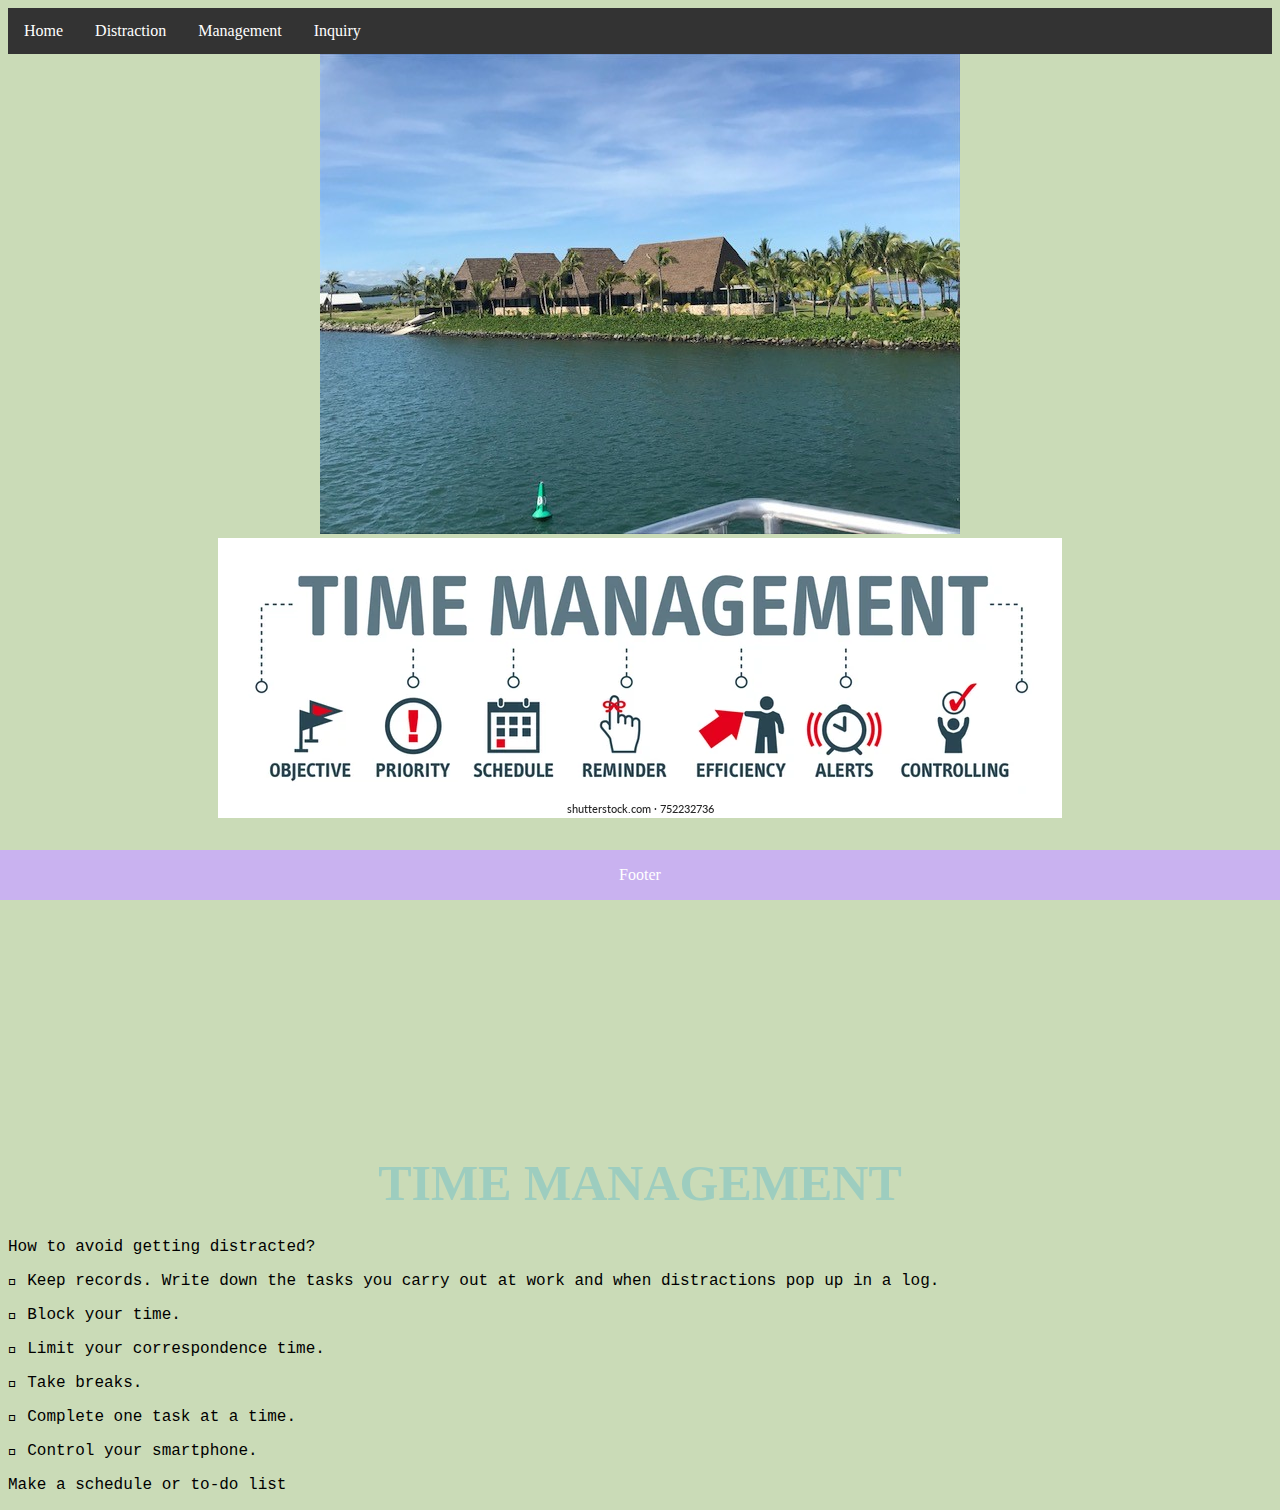
==== Time_management/index.html @ 4e2f4691 "Update index.html" ====
<!DOCTYPE html>
<html lang="en">
<head>
    <meta charset="UTF-8">
    <meta name="viewport" content="width=device-width, initial-scale=1.0">
    <title>Time Management</title>
    <link rel="stylesheet" href="style.css">
</head>
<body>
    <ul>
        <li><a href="index.html">Home</a></li>
        <li><a href="distraction.html">Distraction</a></li>
        <li><a href="management.html">Management</a></li>
        <li><a href="inquiry.html">Inquiry</a></li>
    </ul>
<center><img src="Images/Home/den1_tnf.jpg" alt="Girl in a jacket" style="width:640px;height:480px;"></center>
    <center><img src="Images/New/banner-time-management.webp" alt="Girl in a jacket" style="width:844px;height:280px;"></center>
    <div class="hero-image">
        <div class="hero-text">
            <h1 style="font-size:50px">TIME MANAGEMENT</h1>   
        </div>
    </div> 

    <section class="three column">
        <!-- Section content -->
    </section> 

    <p class="p2">How to avoid getting distracted?</p>
    <p class="p2"> Keep records. Write down the tasks you carry out at work and when distractions pop up in a log.</p>
    <p class="p2"> Block your time.</p>
    <p class="p2"> Limit your correspondence time.</p>
    <p class="p2"> Take breaks.</p>
    <p class="p2"> Complete one task at a time.</p>
    <p class="p2"> Control your smartphone.</p>
    <p class="p2">Make a schedule or to-do list</p>
    
    <div class="footer">
        <p>Footer</p>
    </div>
</body>
</html>
---- Time_management/style.css ----
ul {
  list-style-type: none;
  margin: 0;
  padding: 0;
  overflow: hidden;
  background-color: #333;
}

li {
  float: left;
}

li a {
  display: block;
  color: white;
  text-align: center;
  padding: 14px 16px;
  text-decoration: none;
}

li a:hover:not(.active) {
  background-color: #111;
}

.active {
  background-color: #04AA6D;
}

h1 { 
    color: #9dcdbf;
    text-align: center;     
}

.hero-image {
    background-image: url(https://github.com/black-swan13/Time-Management/blob/main/Time_management/Images/Managing_Time/luis-villasmil-mlVbMbxfWI4-unsplash.jpg);
    height: 400px;
    background-position: center;
    background-repeat: no-repeat;
    background-size: cover;
    position: relative;
}

.hero-text {
    text-align: center;
    position: absolute;
    top: 90%;
    left: 50%;
    transform: translate(-50%, -50%);
    color: black;
    font-size: 2rem;
}

body {
    background-color: #cadbb7;
}

.p2 {
    font-family: 'Courier New', Courier, monospace;
}

.footer {
    position: fixed;
    left: 0;
    bottom: 0;
    width: 100%;
    background-color: rgb(201, 178, 240);
    color: white;
    text-align: center;
}
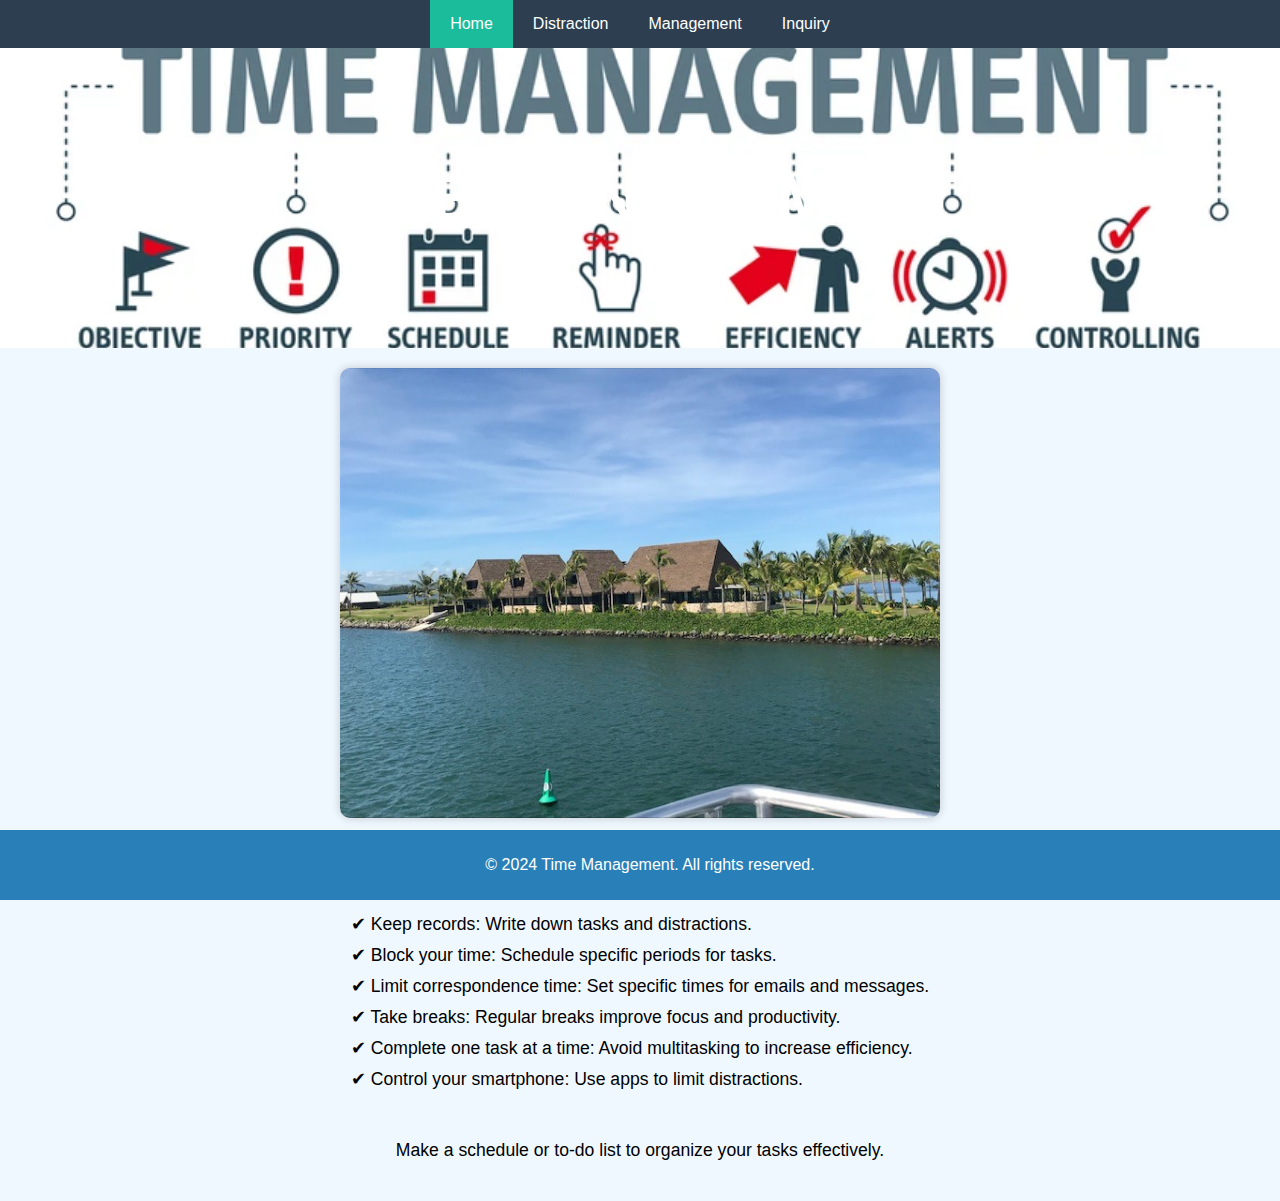
==== commit 5324518f: "Update index.html" ====
--- a/Time_management/index.html
+++ b/Time_management/index.html
@@ -7,35 +7,40 @@
     <link rel="stylesheet" href="style.css">
 </head>
 <body>
-    <ul>
-        <li><a href="index.html">Home</a></li>
-        <li><a href="distraction.html">Distraction</a></li>
-        <li><a href="management.html">Management</a></li>
-        <li><a href="inquiry.html">Inquiry</a></li>
-    </ul>
-<center><img src="Images/Home/den1_tnf.jpg" alt="Girl in a jacket" style="width:640px;height:480px;"></center>
-    <center><img src="Images/New/banner-time-management.webp" alt="Girl in a jacket" style="width:844px;height:280px;"></center>
-    <div class="hero-image">
-        <div class="hero-text">
-            <h1 style="font-size:50px">TIME MANAGEMENT</h1>   
+    <header>
+        <ul>
+            <li><a href="index.html" class="active">Home</a></li>
+            <li><a href="distraction.html">Distraction</a></li>
+            <li><a href="management.html">Management</a></li>
+            <li><a href="inquiry.html">Inquiry</a></li>
+        </ul>
+        <div class="hero-image">
+            <div class="hero-text">
+                <h1>TIME MANAGEMENT</h1>   
+            </div>
         </div>
-    </div> 
+    </header>
 
-    <section class="three column">
-        <!-- Section content -->
-    </section> 
+    <main>
+        <section class="main-content">
+            <img src="Images/Home/den1_tnf.jpg" alt="Motivational Image" class="main-img">
+            <p class="intro-text">Effective time management is crucial for productivity and success. Here are some tips to help you stay on track:</p>
+            
+            <ul class="tips">
+                <li>✔ Keep records: Write down tasks and distractions.</li>
+                <li>✔ Block your time: Schedule specific periods for tasks.</li>
+                <li>✔ Limit correspondence time: Set specific times for emails and messages.</li>
+                <li>✔ Take breaks: Regular breaks improve focus and productivity.</li>
+                <li>✔ Complete one task at a time: Avoid multitasking to increase efficiency.</li>
+                <li>✔ Control your smartphone: Use apps to limit distractions.</li>
+            </ul>
 
-    <p class="p2">How to avoid getting distracted?</p>
-    <p class="p2"> Keep records. Write down the tasks you carry out at work and when distractions pop up in a log.</p>
-    <p class="p2"> Block your time.</p>
-    <p class="p2"> Limit your correspondence time.</p>
-    <p class="p2"> Take breaks.</p>
-    <p class="p2"> Complete one task at a time.</p>
-    <p class="p2"> Control your smartphone.</p>
-    <p class="p2">Make a schedule or to-do list</p>
-    
-    <div class="footer">
-        <p>Footer</p>
-    </div>
+            <p class="todo-text">Make a schedule or to-do list to organize your tasks effectively.</p>
+        </section>
+    </main>
+
+    <footer class="footer">
+        <p>© 2024 Time Management. All rights reserved.</p>
+    </footer>
 </body>
 </html>
--- a/Time_management/style.css
+++ b/Time_management/style.css
@@ -1,69 +1,113 @@
-ul {
-  list-style-type: none;
-  margin: 0;
-  padding: 0;
-  overflow: hidden;
-  background-color: #333;
+/* General Body Styles */
+body {
+    background-color: #f0f8ff;
+    font-family: Arial, sans-serif;
+    margin: 0;
+    padding: 0;
 }
 
-li {
-  float: left;
+/* Header Navigation */
+header ul {
+    list-style-type: none;
+    margin: 0;
+    padding: 0;
+    overflow: hidden;
+    background-color: #2c3e50;
+    display: flex;
+    justify-content: center;
 }
 
-li a {
-  display: block;
-  color: white;
-  text-align: center;
-  padding: 14px 16px;
-  text-decoration: none;
+header li {
+    float: left;
 }
 
-li a:hover:not(.active) {
-  background-color: #111;
+header li a {
+    display: block;
+    color: white;
+    text-align: center;
+    padding: 15px 20px;
+    text-decoration: none;
+    transition: background-color 0.3s;
 }
 
-.active {
-  background-color: #04AA6D;
+header li a:hover {
+    background-color: #34495e;
 }
 
-h1 { 
-    color: #9dcdbf;
-    text-align: center;     
+header .active {
+    background-color: #1abc9c;
 }
 
+/* Hero Image */
 .hero-image {
-    background-image: url(https://github.com/black-swan13/Time-Management/blob/main/Time_management/Images/Managing_Time/luis-villasmil-mlVbMbxfWI4-unsplash.jpg);
-    height: 400px;
+    background-image: url("Images/New/banner-time-management.webp");
     background-position: center;
     background-repeat: no-repeat;
     background-size: cover;
+    height: 300px;
     position: relative;
+    text-align: center;
+    color: white;
 }
 
 .hero-text {
-    text-align: center;
     position: absolute;
-    top: 90%;
+    top: 50%;
     left: 50%;
     transform: translate(-50%, -50%);
-    color: black;
-    font-size: 2rem;
 }
 
-body {
-    background-color: #cadbb7;
+.hero-text h1 {
+    font-size: 4rem;
+    margin: 0;
+    padding: 0;
 }
 
-.p2 {
-    font-family: 'Courier New', Courier, monospace;
+/* Main Content */
+.main-content {
+    padding: 20px;
+    text-align: center;
 }
 
+.main-img {
+    width: 80%;
+    max-width: 600px;
+    height: auto;
+    border-radius: 10px;
+    box-shadow: 0px 0px 10px rgba(0,0,0,0.2);
+}
+
+.intro-text {
+    font-size: 1.2rem;
+    margin: 20px 0;
+}
+
+.tips {
+    list-style-type: none;
+    padding: 0;
+    font-size: 1.1rem;
+    text-align: left;
+    margin: 20px auto;
+    display: inline-block;
+}
+
+.tips li {
+    margin: 10px 0;
+}
+
+.todo-text {
+    font-size: 1.1rem;
+    margin: 20px 0;
+}
+
+/* Footer */
 .footer {
     position: fixed;
     left: 0;
     bottom: 0;
     width: 100%;
-    background-color: rgb(201, 178, 240);
+    background-color: #2980b9;
     color: white;
     text-align: center;
+    padding: 10px;
 }
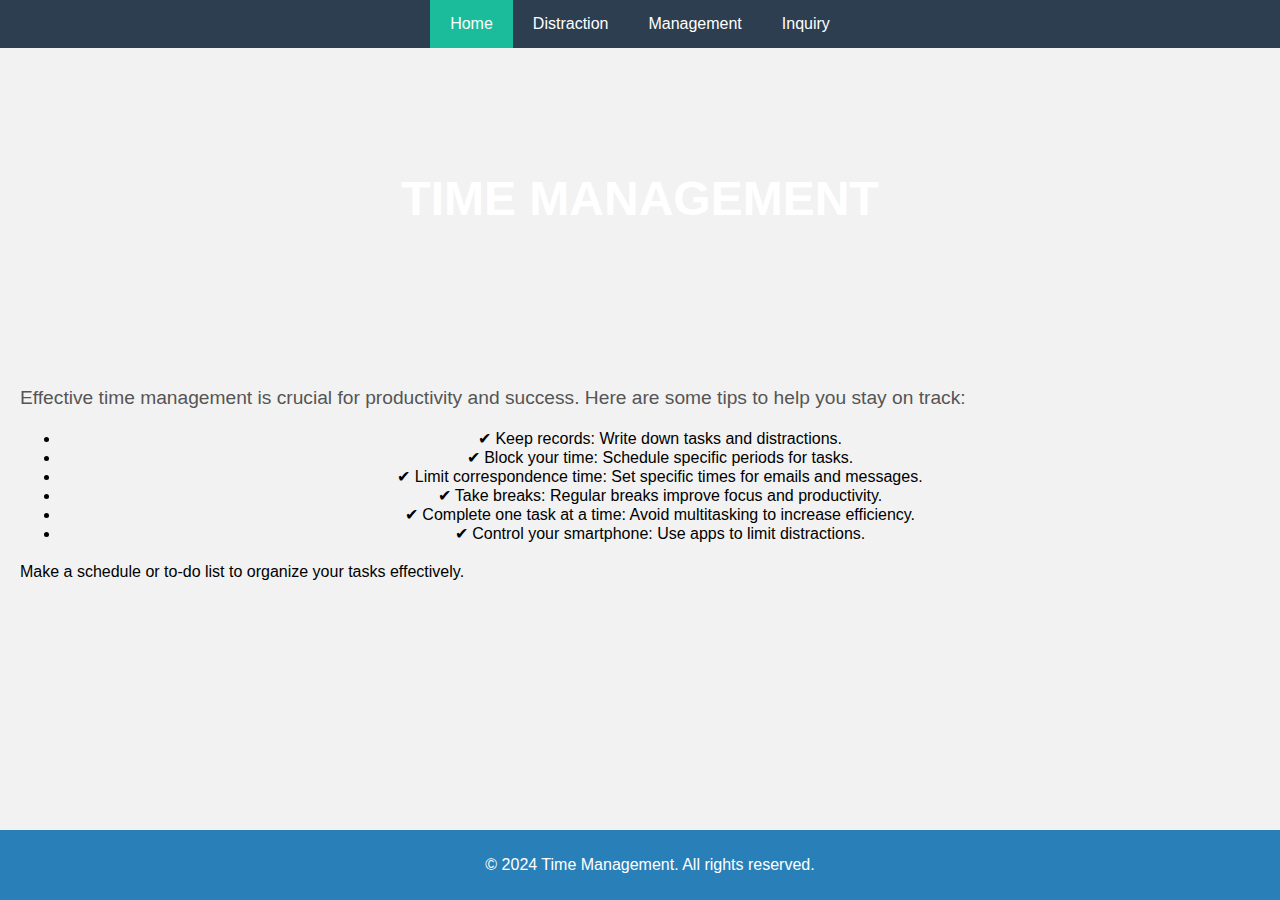
==== commit 6b9041d7: "Update index.html" ====
--- a/Time_management/index.html
+++ b/Time_management/index.html
@@ -23,16 +23,15 @@
 
     <main>
         <section class="main-content">
-            <img src="Images/Home/den1_tnf.jpg" alt="Motivational Image" class="main-img">
             <p class="intro-text">Effective time management is crucial for productivity and success. Here are some tips to help you stay on track:</p>
             
             <ul class="tips">
-                <li>✔ Keep records: Write down tasks and distractions.</li>
+               <center> <li>✔ Keep records: Write down tasks and distractions.</li>
                 <li>✔ Block your time: Schedule specific periods for tasks.</li>
                 <li>✔ Limit correspondence time: Set specific times for emails and messages.</li>
                 <li>✔ Take breaks: Regular breaks improve focus and productivity.</li>
                 <li>✔ Complete one task at a time: Avoid multitasking to increase efficiency.</li>
-                <li>✔ Control your smartphone: Use apps to limit distractions.</li>
+                <li>✔ Control your smartphone: Use apps to limit distractions.</li> </center>
             </ul>
 
             <p class="todo-text">Make a schedule or to-do list to organize your tasks effectively.</p>
--- a/Time_management/style.css
+++ b/Time_management/style.css
@@ -1,6 +1,6 @@
 /* General Body Styles */
 body {
-    background-color: #f0f8ff;
+    background-color: #f2f2f2;
     font-family: Arial, sans-serif;
     margin: 0;
     padding: 0;
@@ -40,7 +40,7 @@
 
 /* Hero Image */
 .hero-image {
-    background-image: url("Images/New/banner-time-management.webp");
+    background-image: url("Images/New/banner-management.jpg");
     background-position: center;
     background-repeat: no-repeat;
     background-size: cover;
@@ -58,46 +58,52 @@
 }
 
 .hero-text h1 {
-    font-size: 4rem;
+    font-size: 3rem;
     margin: 0;
-    padding: 0;
 }
 
 /* Main Content */
-.main-content {
+main {
     padding: 20px;
-    text-align: center;
 }
 
-.main-img {
-    width: 80%;
-    max-width: 600px;
-    height: auto;
-    border-radius: 10px;
-    box-shadow: 0px 0px 10px rgba(0,0,0,0.2);
+.content {
+    max-width: 800px;
+    margin: 0 auto;
+}
+
+.content h2 {
+    font-size: 2.5rem;
+    margin-bottom: 20px;
+    color: #333;
 }
 
 .intro-text {
     font-size: 1.2rem;
+    margin-bottom: 20px;
+    color: #555;
+}
+
+.tips {
     margin: 20px 0;
 }
 
-.tips {
-    list-style-type: none;
-    padding: 0;
-    font-size: 1.1rem;
-    text-align: left;
-    margin: 20px auto;
-    display: inline-block;
+.tip {
+    background-color: #ffffff;
+    border: 1px solid #ddd;
+    border-radius: 8px;
+    margin-bottom: 15px;
+    padding: 15px;
 }
 
-.tips li {
-    margin: 10px 0;
+.tip h3 {
+    font-size: 1.5rem;
+    color: #1abc9c;
 }
 
-.todo-text {
+.tip p {
     font-size: 1.1rem;
-    margin: 20px 0;
+    color: #666;
 }
 
 /* Footer */
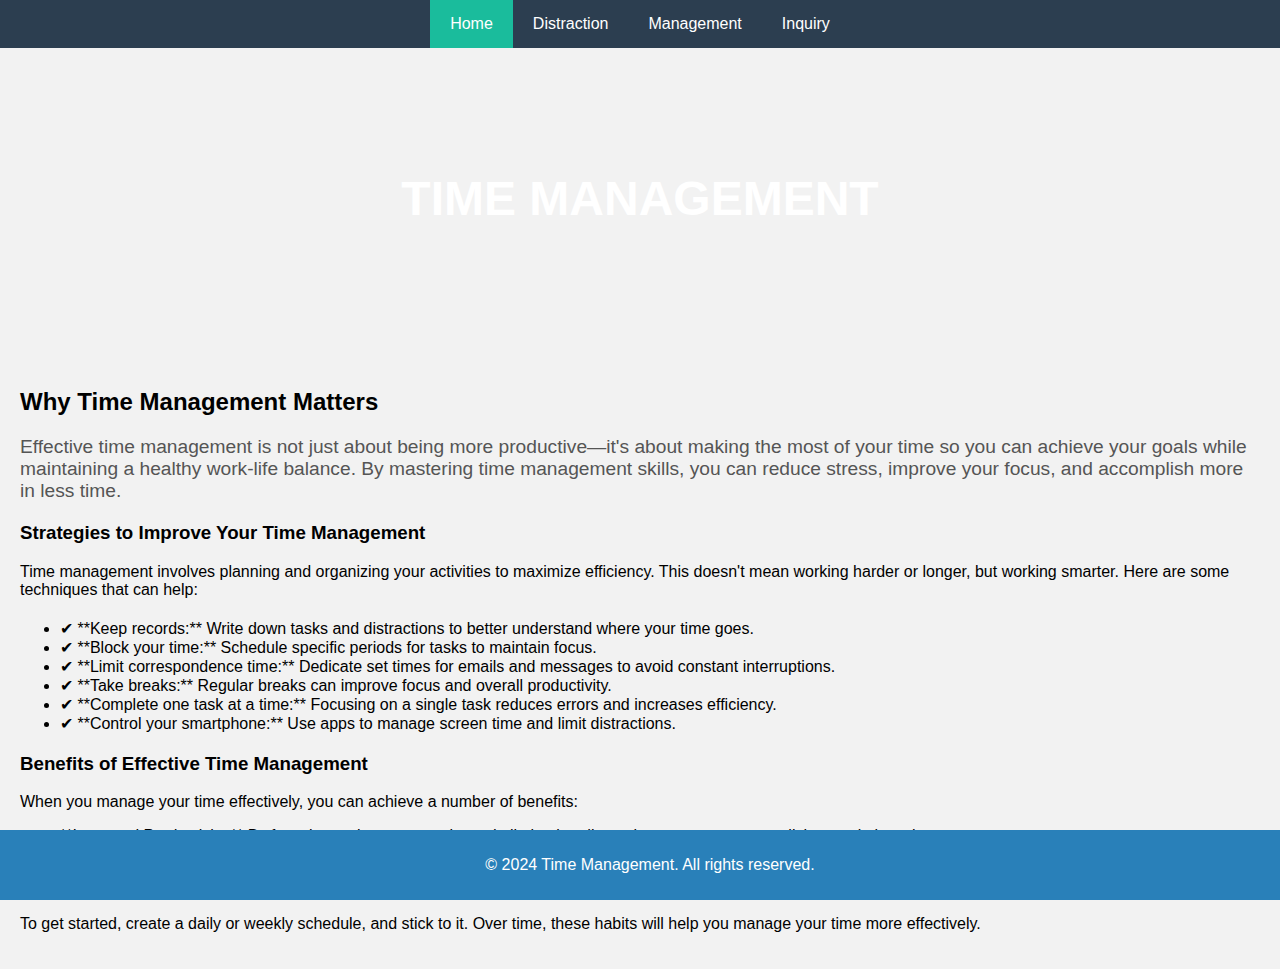
==== commit 7922d7c4: "Update index.html" ====
--- a/Time_management/index.html
+++ b/Time_management/index.html
@@ -20,25 +20,36 @@
             </div>
         </div>
     </header>
+<main>
+    <section class="main-content">
+        <h2>Why Time Management Matters</h2>
+        <p class="intro-text">Effective time management is not just about being more productive—it's about making the most of your time so you can achieve your goals while maintaining a healthy work-life balance. By mastering time management skills, you can reduce stress, improve your focus, and accomplish more in less time.</p>
+        
+        <h3>Strategies to Improve Your Time Management</h3>
+        <p>Time management involves planning and organizing your activities to maximize efficiency. This doesn't mean working harder or longer, but working smarter. Here are some techniques that can help:</p>
+        <ul class="tips">
+            <li>✔ **Keep records:** Write down tasks and distractions to better understand where your time goes.</li>
+            <li>✔ **Block your time:** Schedule specific periods for tasks to maintain focus.</li>
+            <li>✔ **Limit correspondence time:** Dedicate set times for emails and messages to avoid constant interruptions.</li>
+            <li>✔ **Take breaks:** Regular breaks can improve focus and overall productivity.</li>
+            <li>✔ **Complete one task at a time:** Focusing on a single task reduces errors and increases efficiency.</li>
+            <li>✔ **Control your smartphone:** Use apps to manage screen time and limit distractions.</li>
+        </ul>
+        
+        <h3>Benefits of Effective Time Management</h3>
+        <p>When you manage your time effectively, you can achieve a number of benefits:</p>
+        <ul>
+            <li>**Improved Productivity:** By focusing on important tasks and eliminating distractions, you can accomplish more in less time.</li>
+            <li>**Reduced Stress:** Having a clear plan and staying organized can reduce the feeling of being overwhelmed.</li>
+            <li>**Better Work-Life Balance:** Efficient time management allows you to allocate time for both work and personal activities.</li>
+            <li>**Increased Focus:** Prioritizing tasks helps you concentrate on what's most important.</li>
+        </ul>
+        
+        <p class="todo-text">To get started, create a daily or weekly schedule, and stick to it. Over time, these habits will help you manage your time more effectively.</p>
+    </section>
+</main>
 
-    <main>
-        <section class="main-content">
-            <p class="intro-text">Effective time management is crucial for productivity and success. Here are some tips to help you stay on track:</p>
-            
-            <ul class="tips">
-               <center> <li>✔ Keep records: Write down tasks and distractions.</li>
-                <li>✔ Block your time: Schedule specific periods for tasks.</li>
-                <li>✔ Limit correspondence time: Set specific times for emails and messages.</li>
-                <li>✔ Take breaks: Regular breaks improve focus and productivity.</li>
-                <li>✔ Complete one task at a time: Avoid multitasking to increase efficiency.</li>
-                <li>✔ Control your smartphone: Use apps to limit distractions.</li> </center>
-            </ul>
-
-            <p class="todo-text">Make a schedule or to-do list to organize your tasks effectively.</p>
-        </section>
-    </main>
-
-    <footer class="footer">
+       <footer class="footer">
         <p>© 2024 Time Management. All rights reserved.</p>
     </footer>
 </body>
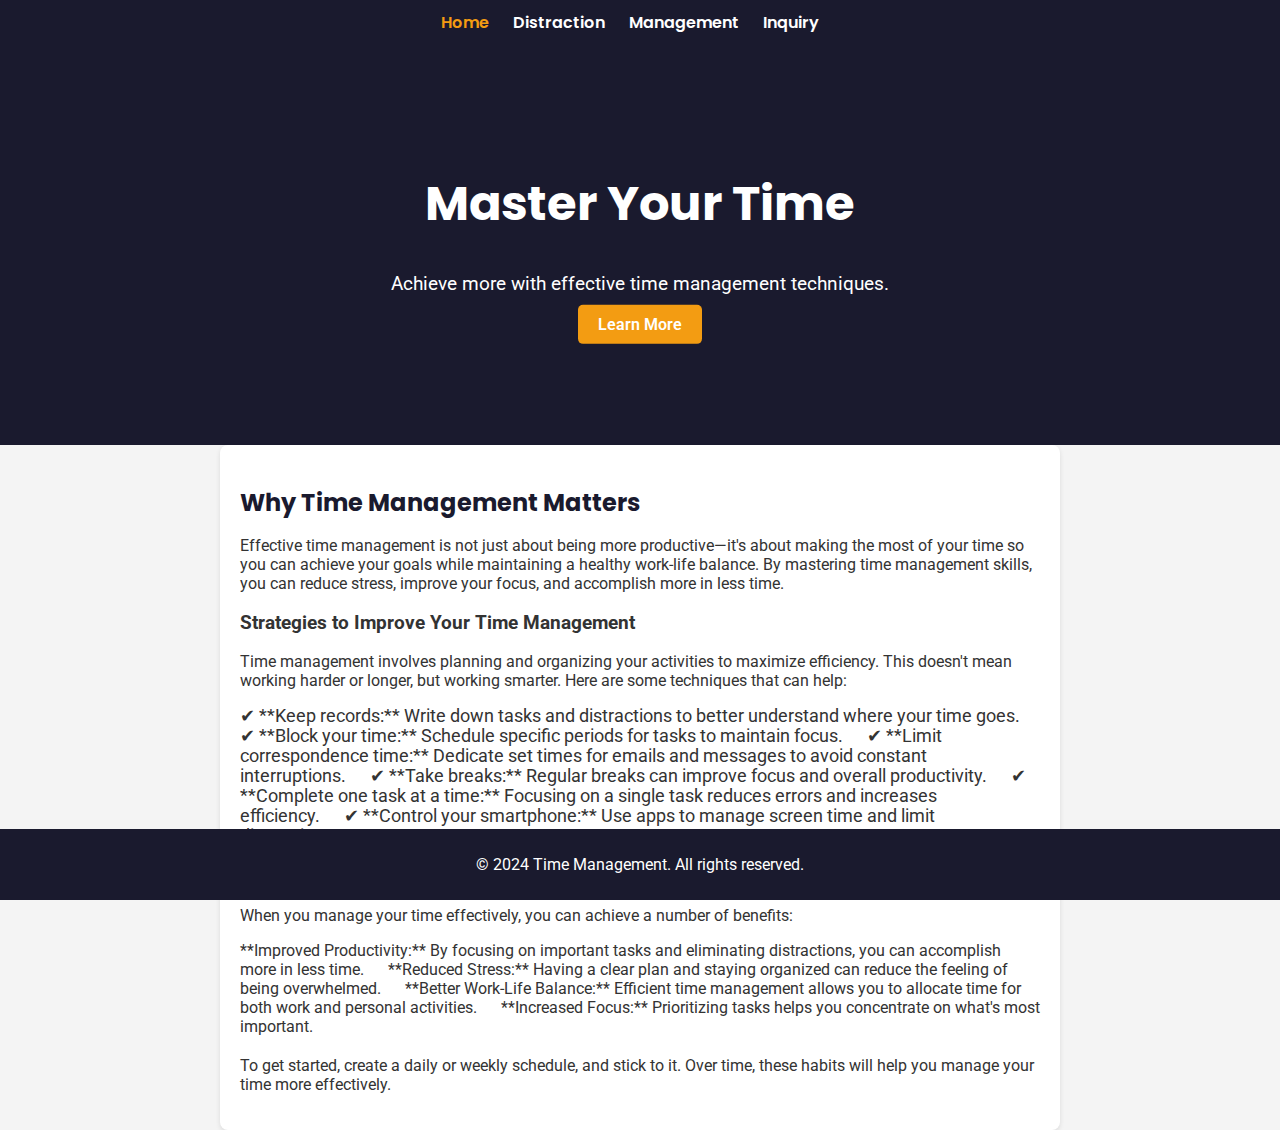
==== commit bc5249c3: "Update index.html" ====
--- a/Time_management/index.html
+++ b/Time_management/index.html
@@ -5,6 +5,7 @@
     <meta name="viewport" content="width=device-width, initial-scale=1.0">
     <title>Time Management</title>
     <link rel="stylesheet" href="style.css">
+    <link href="https://fonts.googleapis.com/css2?family=Poppins:wght@600&family=Roboto:wght@400&display=swap" rel="stylesheet">
 </head>
 <body>
     <header>
@@ -16,7 +17,9 @@
         </ul>
         <div class="hero-image">
             <div class="hero-text">
-                <h1>TIME MANAGEMENT</h1>   
+                <h1>Master Your Time</h1>
+                <p>Achieve more with effective time management techniques.</p>
+                <a href="management.html" class="hero-button">Learn More</a>
             </div>
         </div>
     </header>
--- a/Time_management/style.css
+++ b/Time_management/style.css
@@ -1,53 +1,46 @@
-/* General Body Styles */
 body {
-    background-color: #f2f2f2;
-    font-family: Arial, sans-serif;
+    font-family: 'Roboto', sans-serif;
+    margin: 0;
+    padding: 0;
+    background-color: #f4f4f4;
+    color: #333;
+}
+
+header {
+    background-color: #1a1a2e;
+    color: #fff;
+    padding: 10px 0;
+    text-align: center;
+}
+
+ul {
+    list-style: none;
     margin: 0;
     padding: 0;
 }
 
-/* Header Navigation */
-header ul {
-    list-style-type: none;
-    margin: 0;
-    padding: 0;
-    overflow: hidden;
-    background-color: #2c3e50;
-    display: flex;
-    justify-content: center;
+ul li {
+    display: inline;
+    margin-right: 20px;
 }
 
-header li {
-    float: left;
+ul li a {
+    color: #fff;
+    text-decoration: none;
+    font-family: 'Poppins', sans-serif;
+    font-weight: 600;
 }
 
-header li a {
-    display: block;
-    color: white;
-    text-align: center;
-    padding: 15px 20px;
-    text-decoration: none;
-    transition: background-color 0.3s;
+ul li a.active, ul li a:hover {
+    color: #f39c12;
 }
 
-header li a:hover {
-    background-color: #34495e;
-}
-
-header .active {
-    background-color: #1abc9c;
-}
-
-/* Hero Image */
 .hero-image {
-    background-image: url("Images/New/banner-management.jpg");
+    background-image: url('https://example.com/hero.jpg');
+    height: 400px;
     background-position: center;
-    background-repeat: no-repeat;
     background-size: cover;
-    height: 300px;
     position: relative;
-    text-align: center;
-    color: white;
 }
 
 .hero-text {
@@ -55,65 +48,62 @@
     top: 50%;
     left: 50%;
     transform: translate(-50%, -50%);
+    text-align: center;
 }
 
 .hero-text h1 {
-    font-size: 3rem;
-    margin: 0;
+    font-family: 'Poppins', sans-serif;
+    font-size: 3em;
+    color: #fff;
 }
 
-/* Main Content */
-main {
-    padding: 20px;
+.hero-text p {
+    font-size: 1.2em;
+    color: #fff;
+    margin-bottom: 20px;
 }
 
-.content {
-    max-width: 800px;
-    margin: 0 auto;
+.hero-button {
+    padding: 10px 20px;
+    background-color: #f39c12;
+    color: #fff;
+    text-decoration: none;
+    font-weight: 600;
+    border-radius: 5px;
 }
 
-.content h2 {
-    font-size: 2.5rem;
-    margin-bottom: 20px;
-    color: #333;
+.main-content {
+    padding: 20px;
+    max-width: 800px;
+    margin: auto;
+    background-color: #fff;
+    border-radius: 8px;
+    box-shadow: 0 2px 5px rgba(0, 0, 0, 0.1);
 }
 
-.intro-text {
-    font-size: 1.2rem;
-    margin-bottom: 20px;
-    color: #555;
+.main-content h2 {
+    font-family: 'Poppins', sans-serif;
+    color: #1a1a2e;
+    margin-bottom: 15px;
 }
 
-.tips {
-    margin: 20px 0;
+.tips li {
+    font-size: 1.1em;
+    margin-bottom: 10px;
 }
 
-.tip {
-    background-color: #ffffff;
-    border: 1px solid #ddd;
-    border-radius: 8px;
-    margin-bottom: 15px;
-    padding: 15px;
+.todo-text {
+    font-size: 1em;
+    color: #333;
+    margin-top: 20px;
 }
 
-.tip h3 {
-    font-size: 1.5rem;
-    color: #1abc9c;
-}
-
-.tip p {
-    font-size: 1.1rem;
-    color: #666;
-}
-
-/* Footer */
 .footer {
+    background-color: #1a1a2e;
+    color: #fff;
+    text-align: center;
+    padding: 10px 0;
     position: fixed;
-    left: 0;
     bottom: 0;
     width: 100%;
-    background-color: #2980b9;
-    color: white;
-    text-align: center;
-    padding: 10px;
 }
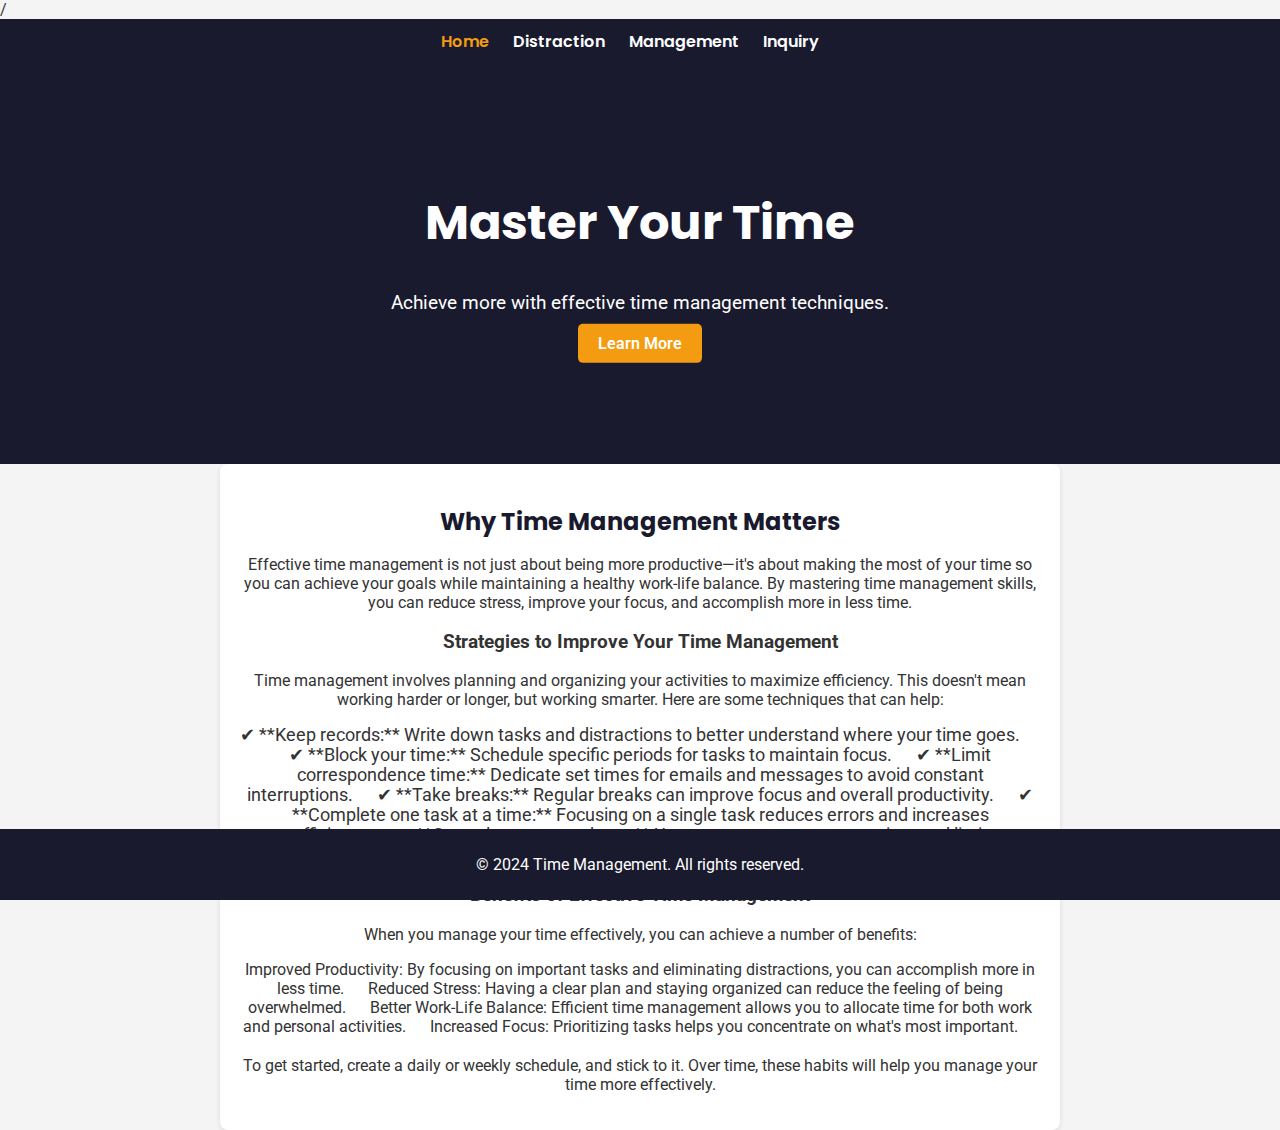
==== commit 17ae630b: "Update index.html" ====
--- a/Time_management/index.html
+++ b/Time_management/index.html
@@ -1,4 +1,4 @@
-<!DOCTYPE html>
+/<!DOCTYPE html>
 <html lang="en">
 <head>
     <meta charset="UTF-8">
@@ -42,10 +42,10 @@
         <h3>Benefits of Effective Time Management</h3>
         <p>When you manage your time effectively, you can achieve a number of benefits:</p>
         <ul>
-            <li>**Improved Productivity:** By focusing on important tasks and eliminating distractions, you can accomplish more in less time.</li>
-            <li>**Reduced Stress:** Having a clear plan and staying organized can reduce the feeling of being overwhelmed.</li>
-            <li>**Better Work-Life Balance:** Efficient time management allows you to allocate time for both work and personal activities.</li>
-            <li>**Increased Focus:** Prioritizing tasks helps you concentrate on what's most important.</li>
+            <li>Improved Productivity: By focusing on important tasks and eliminating distractions, you can accomplish more in less time.</li>
+            <li>Reduced Stress: Having a clear plan and staying organized can reduce the feeling of being overwhelmed.</li>
+            <li>Better Work-Life Balance: Efficient time management allows you to allocate time for both work and personal activities.</li>
+            <li>Increased Focus: Prioritizing tasks helps you concentrate on what's most important.</li>
         </ul>
         
         <p class="todo-text">To get started, create a daily or weekly schedule, and stick to it. Over time, these habits will help you manage your time more effectively.</p>
--- a/Time_management/style.css
+++ b/Time_management/style.css
@@ -34,7 +34,6 @@
 ul li a.active, ul li a:hover {
     color: #f39c12;
 }
-
 .hero-image {
     background-image: url('https://example.com/hero.jpg');
     height: 400px;
@@ -75,7 +74,8 @@
 .main-content {
     padding: 20px;
     max-width: 800px;
-    margin: auto;
+    text-align: center;
+    margin: 0 auto;
     background-color: #fff;
     border-radius: 8px;
     box-shadow: 0 2px 5px rgba(0, 0, 0, 0.1);
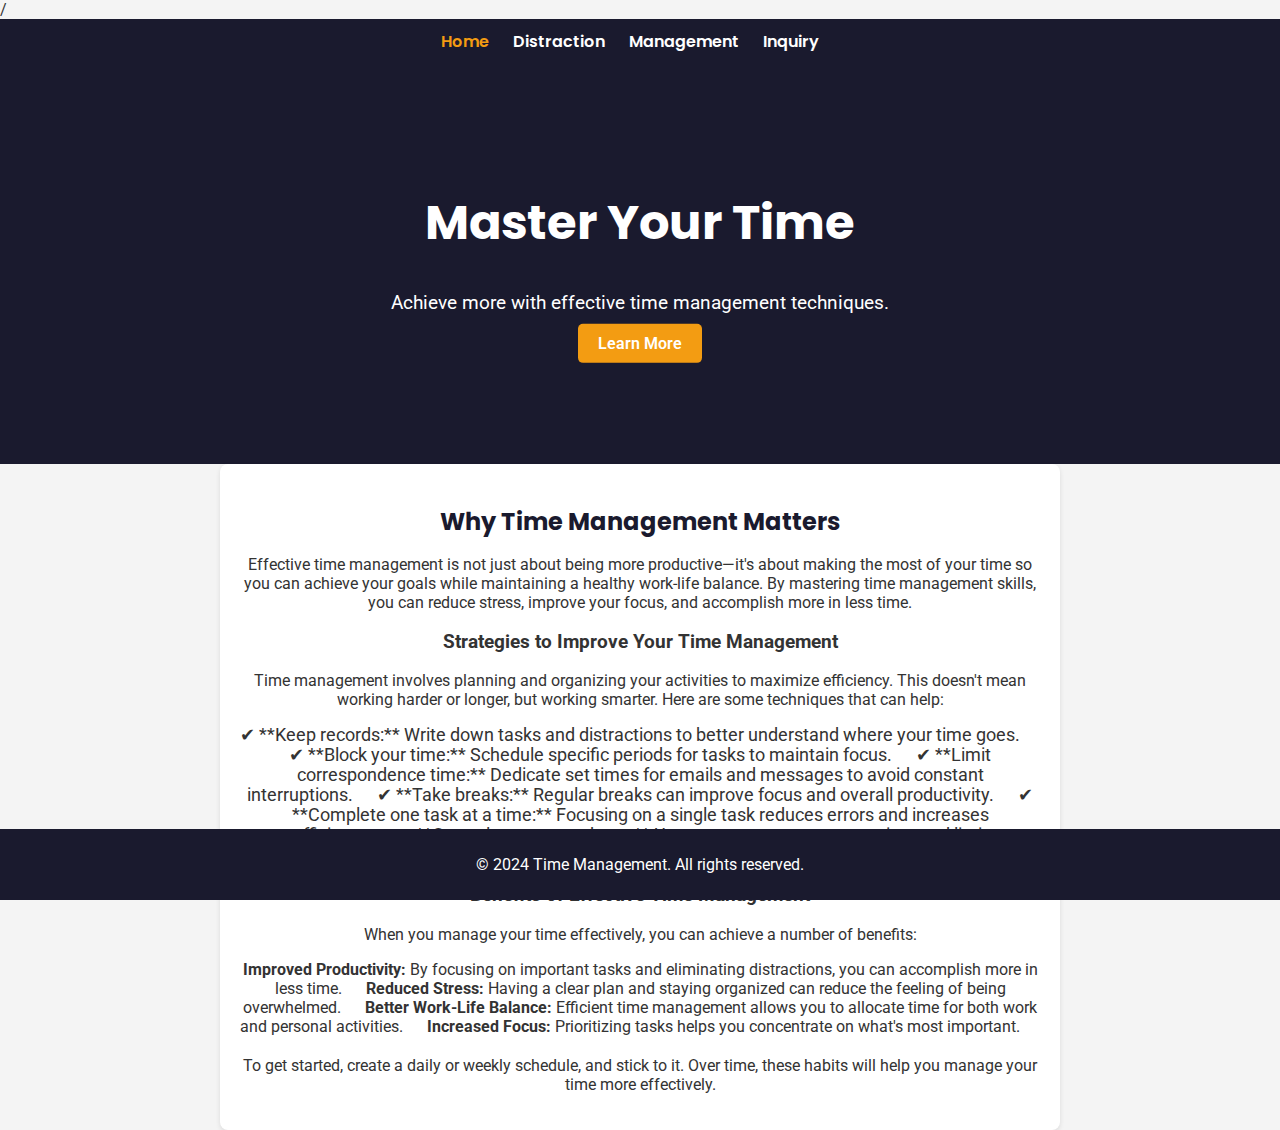
==== commit 8e2712c0: "Update index.html" ====
--- a/Time_management/index.html
+++ b/Time_management/index.html
@@ -42,10 +42,10 @@
         <h3>Benefits of Effective Time Management</h3>
         <p>When you manage your time effectively, you can achieve a number of benefits:</p>
         <ul>
-            <li>Improved Productivity: By focusing on important tasks and eliminating distractions, you can accomplish more in less time.</li>
-            <li>Reduced Stress: Having a clear plan and staying organized can reduce the feeling of being overwhelmed.</li>
-            <li>Better Work-Life Balance: Efficient time management allows you to allocate time for both work and personal activities.</li>
-            <li>Increased Focus: Prioritizing tasks helps you concentrate on what's most important.</li>
+            <li><b>Improved Productivity:</b> By focusing on important tasks and eliminating distractions, you can accomplish more in less time.</li>
+            <li><b>Reduced Stress:</b> Having a clear plan and staying organized can reduce the feeling of being overwhelmed.</li>
+            <li><b>Better Work-Life Balance:</b> Efficient time management allows you to allocate time for both work and personal activities.</li>
+            <li><b>Increased Focus:</b> Prioritizing tasks helps you concentrate on what's most important.</li>
         </ul>
         
         <p class="todo-text">To get started, create a daily or weekly schedule, and stick to it. Over time, these habits will help you manage your time more effectively.</p>
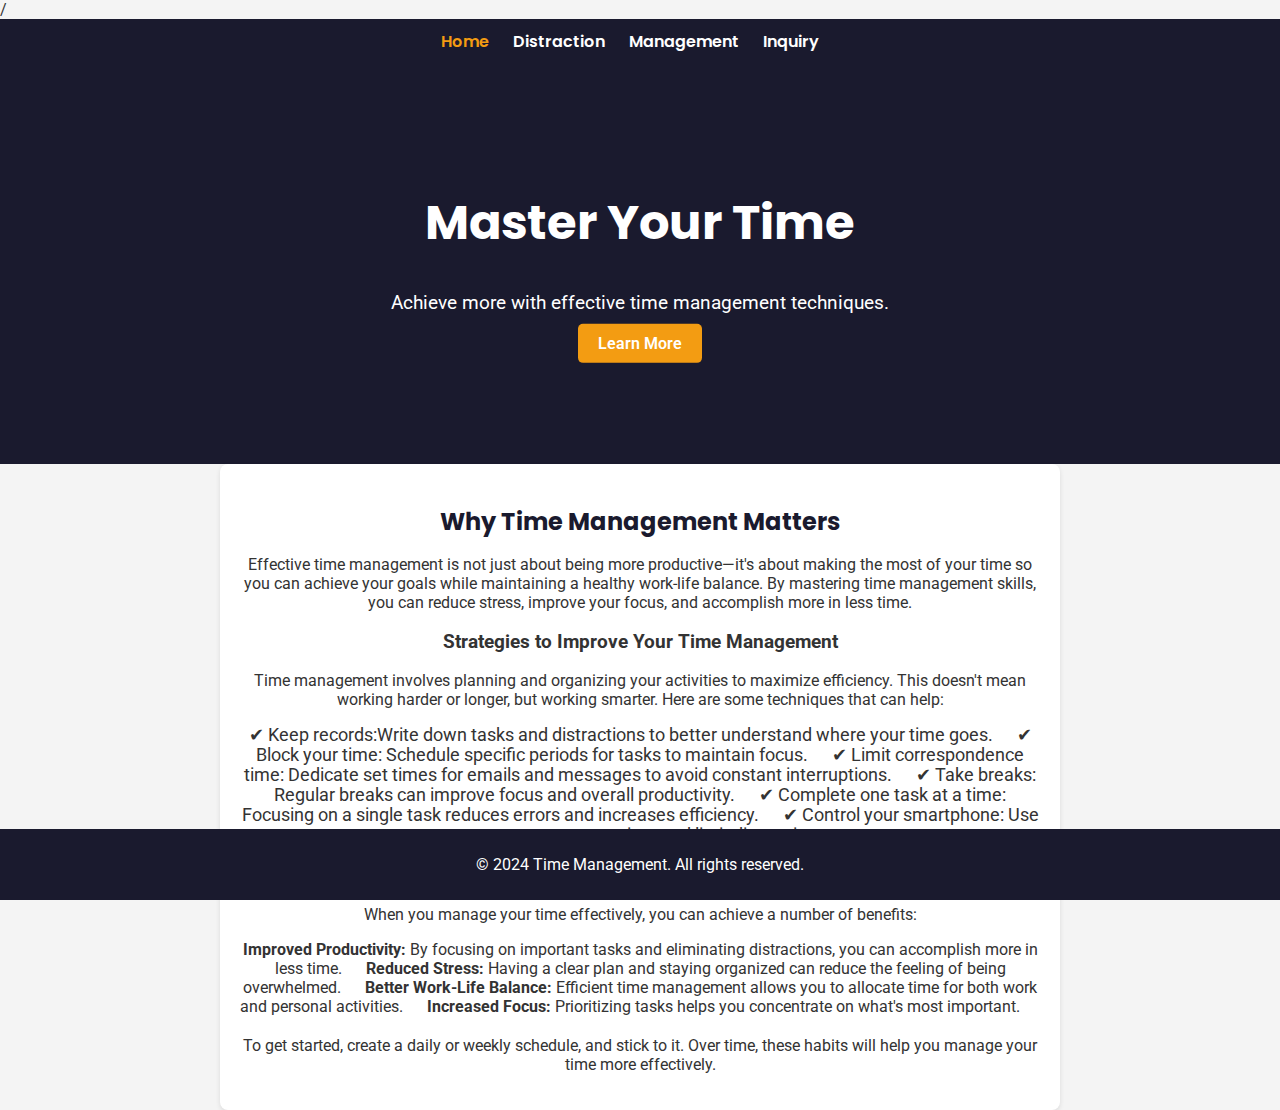
==== commit 3aa7ae10: "Update index.html" ====
--- a/Time_management/index.html
+++ b/Time_management/index.html
@@ -31,18 +31,18 @@
         <h3>Strategies to Improve Your Time Management</h3>
         <p>Time management involves planning and organizing your activities to maximize efficiency. This doesn't mean working harder or longer, but working smarter. Here are some techniques that can help:</p>
         <ul class="tips">
-            <li>✔ **Keep records:** Write down tasks and distractions to better understand where your time goes.</li>
-            <li>✔ **Block your time:** Schedule specific periods for tasks to maintain focus.</li>
-            <li>✔ **Limit correspondence time:** Dedicate set times for emails and messages to avoid constant interruptions.</li>
-            <li>✔ **Take breaks:** Regular breaks can improve focus and overall productivity.</li>
-            <li>✔ **Complete one task at a time:** Focusing on a single task reduces errors and increases efficiency.</li>
-            <li>✔ **Control your smartphone:** Use apps to manage screen time and limit distractions.</li>
+            <li>✔ Keep records:Write down tasks and distractions to better understand where your time goes.</li>
+            <li>✔ Block your time: Schedule specific periods for tasks to maintain focus.</li>
+            <li>✔ Limit correspondence time: Dedicate set times for emails and messages to avoid constant interruptions.</li>
+            <li>✔ Take breaks: Regular breaks can improve focus and overall productivity.</li>
+            <li>✔ Complete one task at a time: Focusing on a single task reduces errors and increases efficiency.</li>
+            <li>✔ Control your smartphone: Use apps to manage screen time and limit distractions.</li>
         </ul>
         
         <h3>Benefits of Effective Time Management</h3>
         <p>When you manage your time effectively, you can achieve a number of benefits:</p>
         <ul>
-            <li><b>Improved Productivity:</b> By focusing on important tasks and eliminating distractions, you can accomplish more in less time.</li>
+            <li><b> Improved Productivity: </b> By focusing on important tasks and eliminating distractions, you can accomplish more in less time.</li>
             <li><b>Reduced Stress:</b> Having a clear plan and staying organized can reduce the feeling of being overwhelmed.</li>
             <li><b>Better Work-Life Balance:</b> Efficient time management allows you to allocate time for both work and personal activities.</li>
             <li><b>Increased Focus:</b> Prioritizing tasks helps you concentrate on what's most important.</li>
